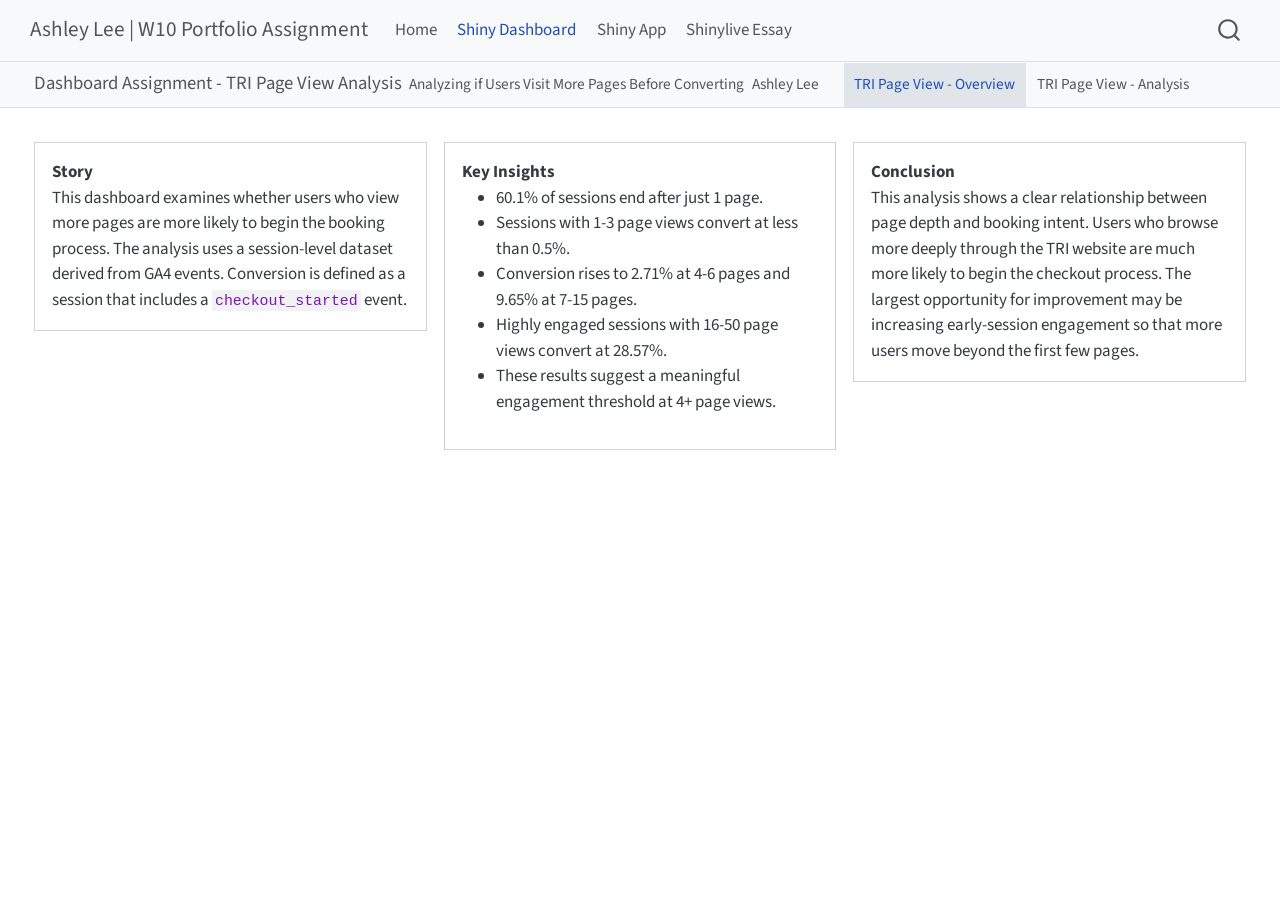
==== docs/quarto-dashboard.html @ d3f7eff3 "Final portfolio website" ====
<!DOCTYPE html>
<html xmlns="http://www.w3.org/1999/xhtml" lang="en" xml:lang="en"><head>

<meta charset="utf-8">
<meta name="generator" content="quarto-1.9.37">

<meta name="viewport" content="width=device-width, initial-scale=1.0, user-scalable=yes">

<meta name="author" content="Ashley Lee">
<meta name="dcterms.date" content="2026-04-19">

<title>Dashboard Assignment - TRI Page View Analysis – Ashley Lee | W10 Portfolio Assignment</title>
<style>
/* Default styles provided by pandoc.
** See https://pandoc.org/MANUAL.html#variables-for-html for config info.
*/
code{white-space: pre-wrap;}
span.smallcaps{font-variant: small-caps;}
div.columns{display: flex; gap: min(4vw, 1.5em);}
div.column{flex: auto; overflow-x: auto;}
div.hanging-indent{margin-left: 1.5em; text-indent: -1.5em;}
ul.task-list{list-style: none;}
ul.task-list li input[type="checkbox"] {
  width: 0.8em;
  margin: 0 0.8em 0.2em -1em; /* quarto-specific, see https://github.com/quarto-dev/quarto-cli/issues/4556 */ 
  vertical-align: middle;
}
</style>


<script src="site_libs/quarto-nav/quarto-nav.js"></script>
<script src="site_libs/quarto-nav/headroom.min.js"></script>
<script src="site_libs/clipboard/clipboard.min.js"></script>
<script src="site_libs/quarto-search/autocomplete.umd.js"></script>
<script src="site_libs/quarto-search/fuse.min.js"></script>
<script src="site_libs/quarto-search/quarto-search.js"></script>
<meta name="quarto:offset" content="./">
<script src="site_libs/quarto-html/quarto.js" type="module"></script>
<script src="site_libs/quarto-html/tabsets/tabsets.js" type="module"></script>
<script src="site_libs/quarto-html/popper.min.js"></script>
<script src="site_libs/quarto-html/tippy.umd.min.js"></script>
<script src="site_libs/quarto-html/anchor.min.js"></script>
<link href="site_libs/quarto-html/tippy.css" rel="stylesheet">
<link href="site_libs/quarto-html/quarto-syntax-highlighting-7f8f88aac4f3542376d5c11b86a4c14d.css" rel="stylesheet" class="quarto-color-scheme" id="quarto-text-highlighting-styles">
<link href="site_libs/quarto-html/quarto-syntax-highlighting-dark-d0ae9245876894da5ac7e18953ecc5cc.css" rel="stylesheet" class="quarto-color-scheme quarto-color-alternate" id="quarto-text-highlighting-styles">
<link href="site_libs/quarto-html/quarto-syntax-highlighting-7f8f88aac4f3542376d5c11b86a4c14d.css" rel="stylesheet" class="quarto-color-scheme-extra" id="quarto-text-highlighting-styles">
<script src="site_libs/bootstrap/bootstrap.min.js"></script>
<link href="site_libs/bootstrap/bootstrap-icons.css" rel="stylesheet">
<link href="site_libs/bootstrap/bootstrap-158031087360bce0ff56dc785ce39e06.min.css" rel="stylesheet" append-hash="true" class="quarto-color-scheme" id="quarto-bootstrap" data-mode="light">
<link href="site_libs/bootstrap/bootstrap-dark-158031087360bce0ff56dc785ce39e06.min.css" rel="stylesheet" append-hash="true" class="quarto-color-scheme quarto-color-alternate" id="quarto-bootstrap" data-mode="light">
<link href="site_libs/bootstrap/bootstrap-158031087360bce0ff56dc785ce39e06.min.css" rel="stylesheet" append-hash="true" class="quarto-color-scheme-extra" id="quarto-bootstrap" data-mode="light">
<script src="site_libs/quarto-dashboard/quarto-dashboard.js"></script>
<script src="site_libs/quarto-dashboard/stickythead.js"></script>



<script src="site_libs/quarto-dashboard/web-components.js" type="module"></script>
<script src="site_libs/quarto-dashboard/components.js"></script>

<script id="quarto-search-options" type="application/json">{
  "location": "navbar",
  "copy-button": false,
  "collapse-after": 3,
  "panel-placement": "end",
  "type": "overlay",
  "limit": 50,
  "keyboard-shortcut": [
    "f",
    "/",
    "s"
  ],
  "show-item-context": false,
  "language": {
    "search-no-results-text": "No results",
    "search-matching-documents-text": "matching documents",
    "search-copy-link-title": "Copy link to search",
    "search-hide-matches-text": "Hide additional matches",
    "search-more-match-text": "more match in this document",
    "search-more-matches-text": "more matches in this document",
    "search-clear-button-title": "Clear",
    "search-text-placeholder": "",
    "search-detached-cancel-button-title": "Cancel",
    "search-submit-button-title": "Submit",
    "search-label": "Search"
  }
}</script>
<link href="site_libs/htmltools-fill-0.5.8.1/fill.css" rel="stylesheet">
<script src="site_libs/htmlwidgets-1.6.4/htmlwidgets.js"></script>
<link href="site_libs/datatables-css-0.0.0/datatables-crosstalk.css" rel="stylesheet">
<script src="site_libs/datatables-binding-0.33/datatables.js"></script>
<script src="site_libs/jquery-3.6.0/jquery-3.6.0.min.js"></script>
<link href="site_libs/dt-core-1.13.6/css/jquery.dataTables.min.css" rel="stylesheet">
<link href="site_libs/dt-core-1.13.6/css/jquery.dataTables.extra.css" rel="stylesheet">
<script src="site_libs/dt-core-1.13.6/js/jquery.dataTables.min.js"></script>
<link href="site_libs/crosstalk-1.2.1/css/crosstalk.min.css" rel="stylesheet">
<script src="site_libs/crosstalk-1.2.1/js/crosstalk.min.js"></script>


</head>

<body class="quarto-dashboard nav-fixed fullcontent quarto-light">


<div id="quarto-search-results"></div>
  <header id="quarto-header" class="headroom fixed-top">
    <nav class="navbar navbar-expand-lg " data-bs-theme="dark">
      <div class="navbar-container container-fluid">
      <div class="navbar-brand-container mx-auto">
    <a class="navbar-brand" href="./index.html">
    <span class="navbar-title">Ashley Lee | W10 Portfolio Assignment</span>
    </a>
  </div>
            <div id="quarto-search" class="" title="Search"></div>
          <button class="navbar-toggler" type="button" data-bs-toggle="collapse" data-bs-target="#navbarCollapse" aria-controls="navbarCollapse" role="menu" aria-expanded="false" aria-label="Toggle navigation" onclick="if (window.quartoToggleHeadroom) { window.quartoToggleHeadroom(); }">
  <span class="navbar-toggler-icon"></span>
</button>
          <div class="collapse navbar-collapse" id="navbarCollapse">
            <ul class="navbar-nav navbar-nav-scroll me-auto">
  <li class="nav-item">
    <a class="nav-link" href="./HomePage.html"> 
<span class="menu-text">Home</span></a>
  </li>  
  <li class="nav-item">
    <a class="nav-link active" href="./quarto-dashboard.html" aria-current="page"> 
<span class="menu-text">Shiny Dashboard</span></a>
  </li>  
  <li class="nav-item">
    <a class="nav-link" href="./shiny-app/shiny_app.html"> 
<span class="menu-text">Shiny App</span></a>
  </li>  
  <li class="nav-item">
    <a class="nav-link" href="./shinylive_app.html"> 
<span class="menu-text">Shinylive Essay</span></a>
  </li>  
</ul>
          </div> <!-- /navcollapse -->
            <div class="quarto-navbar-tools">
</div>
      </div> <!-- /container-fluid -->
    </nav>
<header id="quarto-dashboard-header">
<nav class="navbar navbar-expand-md slim" data-bs-theme="dark">
  <div class="navbar-container container-fluid">
    <button class="navbar-toggler" type="button" data-bs-toggle="collapse" data-bs-target="#dashboard-collapse" aria-controls="dashboard-collapse" aria-expanded="false" aria-label="Toggle navigation">
      <span class="navbar-toggler-icon"></span>
    </button>    


    <div class="navbar-brand-container">


      <div class="navbar-title">
        <div class="navbar-title-text"><a href="#">Dashboard Assignment - TRI Page View Analysis</a></div>
        <div class="navbar-subtitle">Analyzing if Users Visit More Pages Before Converting</div>
        <div class="navbar-author">Ashley Lee</div>
      </div>
    </div>
<div id="dashboard-collapse" class="navbar-collapse collapse"><ul class="navbar-nav navbar-nav-scroll me-auto" role="tablist"><li class="nav-item" role="presentation"><a id="tab-tri-page-view---overview" class="nav-link active" data-bs-toggle="tab" role="tab" data-bs-target="#tri-page-view---overview" data-scrolling="true" href="#tri-page-view---overview" aria-controls="tri-page-view---overview" aria-selected="true"><span class="nav-link-text">TRI Page View - Overview</span></a></li><li class="nav-item" role="presentation"><a id="tab-tri-page-view---analysis" class="nav-link" data-bs-toggle="tab" role="tab" data-bs-target="#tri-page-view---analysis" data-scrolling="true" href="#tri-page-view---analysis" aria-controls="tri-page-view---analysis" aria-selected="false"><span class="nav-link-text">TRI Page View - Analysis</span></a></li></ul></div></div>
</nav>
</header></header>
<!-- content -->
<div id="quarto-content" class="quarto-container page-layout-custom page-navbar quarto-dashboard-content bslib-gap-spacing html-fill-container dashboard-scrolling quarto-dashboard-pages">
<!-- sidebar -->
<!-- margin-sidebar -->
<!-- main -->

<div class="bslib-grid-item html-fill-item tab-content bslib-grid" data-layout="flow" style="display: grid; grid-template-rows: minmax(3em, 1fr); grid-auto-columns: minmax(0, 1fr);">
<div id="tri-page-view---overview" class="dashboard-page tab-pane show active html-fill-item html-fill-container" data-orientation="rows" aria-labelledby="tab-tri-page-view---overview">
<div class="html-fill-item html-fill-container bslib-grid" style="display: grid; grid-template-rows: minmax(3em, 1fr); grid-auto-columns: minmax(0, 1fr);">
<div class="card-title html-fill-item html-fill-container bslib-grid" style="display: grid; grid-template-columns: minmax(3em, 1fr) minmax(3em, 1fr) minmax(3em, 1fr);
grid-auto-rows: minmax(0, 1fr);">
<div class="card-title html-fill-item html-fill-container bslib-grid" style="display: grid; grid-template-rows: minmax(3em, max-content); grid-auto-columns: minmax(0, 1fr);">
<div class="card html-fill-item html-fill-container bslib-card" data-fill="false" data-bslib-card-init="" data-require-bs-caller="card()" data-full-screen="false">
<div class="card-body html-fill-item html-fill-container">
<strong>Story</strong>
<p>This dashboard examines whether users who view more pages are more likely to begin the booking process. The analysis uses a session-level dataset derived from GA4 events. Conversion is defined as a session that includes a <code>checkout_started</code> event.</p>
</div>
<bslib-tooltip placement="auto" bsoptions="[]" data-require-bs-version="5" data-require-bs-caller="tooltip()">
    <template>Expand</template>
    <span class="bslib-full-screen-enter badge rounded-pill">
        <svg xmlns="http://www.w3.org/2000/svg" viewbox="0 0 24 24" style="height:1em;width:1em;" aria-hidden="true" role="img"><path d="M20 5C20 4.4 19.6 4 19 4H13C12.4 4 12 3.6 12 3C12 2.4 12.4 2 13 2H21C21.6 2 22 2.4 22 3V11C22 11.6 21.6 12 21 12C20.4 12 20 11.6 20 11V5ZM4 19C4 19.6 4.4 20 5 20H11C11.6 20 12 20.4 12 21C12 21.6 11.6 22 11 22H3C2.4 22 2 21.6 2 21V13C2 12.4 2.4 12 3 12C3.6 12 4 12.4 4 13V19Z"></path></svg>
    </span>
</bslib-tooltip><script data-bslib-card-init="">bslib.Card.initializeAllCards();</script></div>
</div><div class="html-fill-item html-fill-container bslib-grid" style="display: grid; grid-template-rows: minmax(3em, max-content); grid-auto-columns: minmax(0, 1fr);">
<div class="card html-fill-item html-fill-container bslib-card" data-fill="false" data-bslib-card-init="" data-require-bs-caller="card()" data-full-screen="false">
<div class="card-body html-fill-item html-fill-container">
<strong>Key Insights</strong>
<ul>
<li><p>60.1% of sessions end after just 1 page.</p></li>
<li><p>Sessions with 1-3 page views convert at less than 0.5%.</p></li>
<li><p>Conversion rises to 2.71% at 4-6 pages and 9.65% at 7-15 pages.</p></li>
<li><p>Highly engaged sessions with 16-50 page views convert at 28.57%.</p></li>
<li><p>These results suggest a meaningful engagement threshold at 4+ page views.</p></li>
</ul>
</div>
<bslib-tooltip placement="auto" bsoptions="[]" data-require-bs-version="5" data-require-bs-caller="tooltip()">
    <template>Expand</template>
    <span class="bslib-full-screen-enter badge rounded-pill">
        <svg xmlns="http://www.w3.org/2000/svg" viewbox="0 0 24 24" style="height:1em;width:1em;" aria-hidden="true" role="img"><path d="M20 5C20 4.4 19.6 4 19 4H13C12.4 4 12 3.6 12 3C12 2.4 12.4 2 13 2H21C21.6 2 22 2.4 22 3V11C22 11.6 21.6 12 21 12C20.4 12 20 11.6 20 11V5ZM4 19C4 19.6 4.4 20 5 20H11C11.6 20 12 20.4 12 21C12 21.6 11.6 22 11 22H3C2.4 22 2 21.6 2 21V13C2 12.4 2.4 12 3 12C3.6 12 4 12.4 4 13V19Z"></path></svg>
    </span>
</bslib-tooltip><script data-bslib-card-init="">bslib.Card.initializeAllCards();</script></div>
</div><div class="html-fill-item html-fill-container bslib-grid" style="display: grid; grid-template-rows: minmax(3em, max-content); grid-auto-columns: minmax(0, 1fr);">
<div class="card html-fill-item html-fill-container bslib-card" data-fill="false" data-bslib-card-init="" data-require-bs-caller="card()" data-full-screen="false">
<div class="card-body html-fill-item html-fill-container">
<strong>Conclusion</strong>
<p>This analysis shows a clear relationship between page depth and booking intent. Users who browse more deeply through the TRI website are much more likely to begin the checkout process. The largest opportunity for improvement may be increasing early-session engagement so that more users move beyond the first few pages.</p>
</div>
<bslib-tooltip placement="auto" bsoptions="[]" data-require-bs-version="5" data-require-bs-caller="tooltip()">
    <template>Expand</template>
    <span class="bslib-full-screen-enter badge rounded-pill">
        <svg xmlns="http://www.w3.org/2000/svg" viewbox="0 0 24 24" style="height:1em;width:1em;" aria-hidden="true" role="img"><path d="M20 5C20 4.4 19.6 4 19 4H13C12.4 4 12 3.6 12 3C12 2.4 12.4 2 13 2H21C21.6 2 22 2.4 22 3V11C22 11.6 21.6 12 21 12C20.4 12 20 11.6 20 11V5ZM4 19C4 19.6 4.4 20 5 20H11C11.6 20 12 20.4 12 21C12 21.6 11.6 22 11 22H3C2.4 22 2 21.6 2 21V13C2 12.4 2.4 12 3 12C3.6 12 4 12.4 4 13V19Z"></path></svg>
    </span>
</bslib-tooltip><script data-bslib-card-init="">bslib.Card.initializeAllCards();</script></div>
</div>
</div>
</div>
</div>
<div id="tri-page-view---analysis" class="dashboard-page tab-pane grid-skip html-fill-item html-fill-container" data-orientation="rows" aria-labelledby="tab-tri-page-view---analysis">
<div class="html-fill-item html-fill-container bslib-grid" style="display: grid; grid-template-rows: minmax(3em, max-content) minmax(3em, 1fr) minmax(3em, max-content) minmax(3em, 1fr) minmax(3em, max-content) minmax(3em, 1fr) minmax(3em, max-content) minmax(3em, 1fr); grid-auto-columns: minmax(0, 1fr);">
<div class="card html-fill-item html-fill-container bslib-card" data-fill="false" data-bslib-card-init="" data-require-bs-caller="card()" data-full-screen="false">
<div class="card-body html-fill-item html-fill-container">
<strong>Analysis #1: Overview of Key Metrics</strong>
</div>
<bslib-tooltip placement="auto" bsoptions="[]" data-require-bs-version="5" data-require-bs-caller="tooltip()">
    <template>Expand</template>
    <span class="bslib-full-screen-enter badge rounded-pill">
        <svg xmlns="http://www.w3.org/2000/svg" viewbox="0 0 24 24" style="height:1em;width:1em;" aria-hidden="true" role="img"><path d="M20 5C20 4.4 19.6 4 19 4H13C12.4 4 12 3.6 12 3C12 2.4 12.4 2 13 2H21C21.6 2 22 2.4 22 3V11C22 11.6 21.6 12 21 12C20.4 12 20 11.6 20 11V5ZM4 19C4 19.6 4.4 20 5 20H11C11.6 20 12 20.4 12 21C12 21.6 11.6 22 11 22H3C2.4 22 2 21.6 2 21V13C2 12.4 2.4 12 3 12C3.6 12 4 12.4 4 13V19Z"></path></svg>
    </span>
</bslib-tooltip><script data-bslib-card-init="">bslib.Card.initializeAllCards();</script></div>
<div class="card cell html-fill-item html-fill-container bslib-card" data-bslib-card-init="" data-require-bs-caller="card()" data-full-screen="false">
<div class="card-body html-fill-item html-fill-container">
<div class="cell-output-display html-fill-item html-fill-container">
<div class="datatables html-widget html-fill-item html-fill-container" id="htmlwidget-73a09218fa3726c320f5" style="width:100%;height:auto;"></div>
<script type="application/json" data-for="htmlwidget-73a09218fa3726c320f5">{"x":{"filter":"none","vertical":false,"data":[["Sessions analyzed","Booking conversions","Baseline conversion rate","Average page views per session","Median page views per session"],["3,745","73","1.95%","2.85","1"]],"container":"<table class=\"display\">\n  <thead>\n    <tr>\n      <th>Metric<\/th>\n      <th>Value<\/th>\n    <\/tr>\n  <\/thead>\n<\/table>","options":{"bPaginate":false,"dom":"t","language":{"info":"Showing _TOTAL_ entries"},"paging":false,"columnDefs":[{"name":"Metric","targets":0},{"name":"Value","targets":1}],"order":[],"autoWidth":false,"orderClasses":false}},"evals":[],"jsHooks":[]}</script>
</div>
</div>
<bslib-tooltip placement="auto" bsoptions="[]" data-require-bs-version="5" data-require-bs-caller="tooltip()">
    <template>Expand</template>
    <span class="bslib-full-screen-enter badge rounded-pill">
        <svg xmlns="http://www.w3.org/2000/svg" viewbox="0 0 24 24" style="height:1em;width:1em;" aria-hidden="true" role="img"><path d="M20 5C20 4.4 19.6 4 19 4H13C12.4 4 12 3.6 12 3C12 2.4 12.4 2 13 2H21C21.6 2 22 2.4 22 3V11C22 11.6 21.6 12 21 12C20.4 12 20 11.6 20 11V5ZM4 19C4 19.6 4.4 20 5 20H11C11.6 20 12 20.4 12 21C12 21.6 11.6 22 11 22H3C2.4 22 2 21.6 2 21V13C2 12.4 2.4 12 3 12C3.6 12 4 12.4 4 13V19Z"></path></svg>
    </span>
</bslib-tooltip><script data-bslib-card-init="">bslib.Card.initializeAllCards();</script></div>
<div class="card html-fill-item html-fill-container bslib-card" data-fill="false" data-bslib-card-init="" data-require-bs-caller="card()" data-full-screen="false">
<div class="card-body html-fill-item html-fill-container">
<strong>Analysis #2: Does Conversion Increase if Users Visit More pages?</strong>
</div>
<bslib-tooltip placement="auto" bsoptions="[]" data-require-bs-version="5" data-require-bs-caller="tooltip()">
    <template>Expand</template>
    <span class="bslib-full-screen-enter badge rounded-pill">
        <svg xmlns="http://www.w3.org/2000/svg" viewbox="0 0 24 24" style="height:1em;width:1em;" aria-hidden="true" role="img"><path d="M20 5C20 4.4 19.6 4 19 4H13C12.4 4 12 3.6 12 3C12 2.4 12.4 2 13 2H21C21.6 2 22 2.4 22 3V11C22 11.6 21.6 12 21 12C20.4 12 20 11.6 20 11V5ZM4 19C4 19.6 4.4 20 5 20H11C11.6 20 12 20.4 12 21C12 21.6 11.6 22 11 22H3C2.4 22 2 21.6 2 21V13C2 12.4 2.4 12 3 12C3.6 12 4 12.4 4 13V19Z"></path></svg>
    </span>
</bslib-tooltip><script data-bslib-card-init="">bslib.Card.initializeAllCards();</script></div>
<div class="card cell html-fill-item html-fill-container bslib-card" data-bslib-card-init="" data-require-bs-caller="card()" data-full-screen="false">
<div class="card-body html-fill-item html-fill-container">
<div class="cell-output-display html-fill-item html-fill-container">
<img src="quarto-dashboard_files/figure-html/unnamed-chunk-6-1.png" class="img-fluid quarto-dashboard-img-contain">
</div>
</div>
<bslib-tooltip placement="auto" bsoptions="[]" data-require-bs-version="5" data-require-bs-caller="tooltip()">
    <template>Expand</template>
    <span class="bslib-full-screen-enter badge rounded-pill">
        <svg xmlns="http://www.w3.org/2000/svg" viewbox="0 0 24 24" style="height:1em;width:1em;" aria-hidden="true" role="img"><path d="M20 5C20 4.4 19.6 4 19 4H13C12.4 4 12 3.6 12 3C12 2.4 12.4 2 13 2H21C21.6 2 22 2.4 22 3V11C22 11.6 21.6 12 21 12C20.4 12 20 11.6 20 11V5ZM4 19C4 19.6 4.4 20 5 20H11C11.6 20 12 20.4 12 21C12 21.6 11.6 22 11 22H3C2.4 22 2 21.6 2 21V13C2 12.4 2.4 12 3 12C3.6 12 4 12.4 4 13V19Z"></path></svg>
    </span>
</bslib-tooltip><script data-bslib-card-init="">bslib.Card.initializeAllCards();</script></div>
<div class="card html-fill-item html-fill-container bslib-card" data-fill="false" data-bslib-card-init="" data-require-bs-caller="card()" data-full-screen="false">
<div class="card-body html-fill-item html-fill-container">
<strong>Analysis #2.5: Conversion Rate Per View Bucket</strong>
</div>
<bslib-tooltip placement="auto" bsoptions="[]" data-require-bs-version="5" data-require-bs-caller="tooltip()">
    <template>Expand</template>
    <span class="bslib-full-screen-enter badge rounded-pill">
        <svg xmlns="http://www.w3.org/2000/svg" viewbox="0 0 24 24" style="height:1em;width:1em;" aria-hidden="true" role="img"><path d="M20 5C20 4.4 19.6 4 19 4H13C12.4 4 12 3.6 12 3C12 2.4 12.4 2 13 2H21C21.6 2 22 2.4 22 3V11C22 11.6 21.6 12 21 12C20.4 12 20 11.6 20 11V5ZM4 19C4 19.6 4.4 20 5 20H11C11.6 20 12 20.4 12 21C12 21.6 11.6 22 11 22H3C2.4 22 2 21.6 2 21V13C2 12.4 2.4 12 3 12C3.6 12 4 12.4 4 13V19Z"></path></svg>
    </span>
</bslib-tooltip><script data-bslib-card-init="">bslib.Card.initializeAllCards();</script></div>
<div class="card cell html-fill-item html-fill-container bslib-card" data-bslib-card-init="" data-require-bs-caller="card()" data-full-screen="false">
<div class="card-body html-fill-item html-fill-container">
<div class="cell-output-display html-fill-item html-fill-container">
<div class="datatables html-widget html-fill-item html-fill-container" id="htmlwidget-553e3ccd3c8c7dcb77f8" style="width:100%;height:auto;"></div>
<script type="application/json" data-for="htmlwidget-553e3ccd3c8c7dcb77f8">{"x":{"filter":"none","vertical":false,"data":[["1 page","2-3 pages","4-6 pages","7-15 pages","16-50 pages"],[2249,733,406,259,98],[60.1,19.6,10.8,6.9,2.6],[7,2,11,25,28],[0.31,0.27,2.71,9.65,28.57]],"container":"<table class=\"display\">\n  <thead>\n    <tr>\n      <th>Page View Bucket<\/th>\n      <th>Sessions<\/th>\n      <th>% of Total Sessions<\/th>\n      <th>Conversions<\/th>\n      <th>Conversion Rate<\/th>\n    <\/tr>\n  <\/thead>\n<\/table>","options":{"bPaginate":false,"dom":"t","language":{"info":"Showing _TOTAL_ entries"},"paging":false,"columnDefs":[{"className":"dt-right","targets":[1,2,3,4]},{"name":"Page View Bucket","targets":0},{"name":"Sessions","targets":1},{"name":"% of Total Sessions","targets":2},{"name":"Conversions","targets":3},{"name":"Conversion Rate","targets":4}],"order":[],"autoWidth":false,"orderClasses":false}},"evals":[],"jsHooks":[]}</script>
</div>
</div>
<bslib-tooltip placement="auto" bsoptions="[]" data-require-bs-version="5" data-require-bs-caller="tooltip()">
    <template>Expand</template>
    <span class="bslib-full-screen-enter badge rounded-pill">
        <svg xmlns="http://www.w3.org/2000/svg" viewbox="0 0 24 24" style="height:1em;width:1em;" aria-hidden="true" role="img"><path d="M20 5C20 4.4 19.6 4 19 4H13C12.4 4 12 3.6 12 3C12 2.4 12.4 2 13 2H21C21.6 2 22 2.4 22 3V11C22 11.6 21.6 12 21 12C20.4 12 20 11.6 20 11V5ZM4 19C4 19.6 4.4 20 5 20H11C11.6 20 12 20.4 12 21C12 21.6 11.6 22 11 22H3C2.4 22 2 21.6 2 21V13C2 12.4 2.4 12 3 12C3.6 12 4 12.4 4 13V19Z"></path></svg>
    </span>
</bslib-tooltip><script data-bslib-card-init="">bslib.Card.initializeAllCards();</script></div>
<div class="card html-fill-item html-fill-container bslib-card" data-fill="false" data-bslib-card-init="" data-require-bs-caller="card()" data-full-screen="false">
<div class="card-body html-fill-item html-fill-container">
<strong>Analysis #3: How Many Pages Are Viewers Going Through?</strong>
</div>
<bslib-tooltip placement="auto" bsoptions="[]" data-require-bs-version="5" data-require-bs-caller="tooltip()">
    <template>Expand</template>
    <span class="bslib-full-screen-enter badge rounded-pill">
        <svg xmlns="http://www.w3.org/2000/svg" viewbox="0 0 24 24" style="height:1em;width:1em;" aria-hidden="true" role="img"><path d="M20 5C20 4.4 19.6 4 19 4H13C12.4 4 12 3.6 12 3C12 2.4 12.4 2 13 2H21C21.6 2 22 2.4 22 3V11C22 11.6 21.6 12 21 12C20.4 12 20 11.6 20 11V5ZM4 19C4 19.6 4.4 20 5 20H11C11.6 20 12 20.4 12 21C12 21.6 11.6 22 11 22H3C2.4 22 2 21.6 2 21V13C2 12.4 2.4 12 3 12C3.6 12 4 12.4 4 13V19Z"></path></svg>
    </span>
</bslib-tooltip><script data-bslib-card-init="">bslib.Card.initializeAllCards();</script></div>
<div class="card cell html-fill-item html-fill-container bslib-card" data-bslib-card-init="" data-require-bs-caller="card()" data-full-screen="false">
<div class="card-body html-fill-item html-fill-container">
<div class="cell-output-display html-fill-item html-fill-container">
<img src="quarto-dashboard_files/figure-html/unnamed-chunk-8-1.png" class="img-fluid quarto-dashboard-img-contain">
</div>
</div>
<bslib-tooltip placement="auto" bsoptions="[]" data-require-bs-version="5" data-require-bs-caller="tooltip()">
    <template>Expand</template>
    <span class="bslib-full-screen-enter badge rounded-pill">
        <svg xmlns="http://www.w3.org/2000/svg" viewbox="0 0 24 24" style="height:1em;width:1em;" aria-hidden="true" role="img"><path d="M20 5C20 4.4 19.6 4 19 4H13C12.4 4 12 3.6 12 3C12 2.4 12.4 2 13 2H21C21.6 2 22 2.4 22 3V11C22 11.6 21.6 12 21 12C20.4 12 20 11.6 20 11V5ZM4 19C4 19.6 4.4 20 5 20H11C11.6 20 12 20.4 12 21C12 21.6 11.6 22 11 22H3C2.4 22 2 21.6 2 21V13C2 12.4 2.4 12 3 12C3.6 12 4 12.4 4 13V19Z"></path></svg>
    </span>
</bslib-tooltip><script data-bslib-card-init="">bslib.Card.initializeAllCards();</script></div>


<div id="3ade8a4a-fb1d-4a6c-8409-ac45482d5fc9" class="hidden html-fill-item html-fill-container">

</div>
</div>
</div>
</div>


<script id="quarto-html-after-body" type="application/javascript">
  window.document.addEventListener("DOMContentLoaded", function (event) {
    const icon = "";
    const anchorJS = new window.AnchorJS();
    anchorJS.options = {
      placement: 'right',
      icon: icon
    };
    anchorJS.add('.anchored');
    const isCodeAnnotation = (el) => {
      for (const clz of el.classList) {
        if (clz.startsWith('code-annotation-')) {                     
          return true;
        }
      }
      return false;
    }
    const onCopySuccess = function(e) {
      // button target
      const button = e.trigger;
      // don't keep focus
      button.blur();
      // flash "checked"
      button.classList.add('code-copy-button-checked');
      var currentTitle = button.getAttribute("title");
      button.setAttribute("title", "Copied!");
      let tooltip;
      if (window.bootstrap) {
        button.setAttribute("data-bs-toggle", "tooltip");
        button.setAttribute("data-bs-placement", "left");
        button.setAttribute("data-bs-title", "Copied!");
        tooltip = new bootstrap.Tooltip(button, 
          { trigger: "manual", 
            customClass: "code-copy-button-tooltip",
            offset: [0, -8]});
        tooltip.show();    
      }
      setTimeout(function() {
        if (tooltip) {
          tooltip.hide();
          button.removeAttribute("data-bs-title");
          button.removeAttribute("data-bs-toggle");
          button.removeAttribute("data-bs-placement");
        }
        button.setAttribute("title", currentTitle);
        button.classList.remove('code-copy-button-checked');
      }, 1000);
      // clear code selection
      e.clearSelection();
    }
    const getTextToCopy = function(trigger) {
      const outerScaffold = trigger.parentElement.cloneNode(true);
      const codeEl = outerScaffold.querySelector('code');
      for (const childEl of codeEl.children) {
        if (isCodeAnnotation(childEl)) {
          childEl.remove();
        }
      }
      return codeEl.innerText;
    }
    const clipboard = new window.ClipboardJS('.code-copy-button:not([data-in-quarto-modal])', {
      text: getTextToCopy
    });
    clipboard.on('success', onCopySuccess);
    if (window.document.getElementById('quarto-embedded-source-code-modal')) {
      const clipboardModal = new window.ClipboardJS('.code-copy-button[data-in-quarto-modal]', {
        text: getTextToCopy,
        container: window.document.getElementById('quarto-embedded-source-code-modal')
      });
      clipboardModal.on('success', onCopySuccess);
    }
      var localhostRegex = new RegExp(/^(?:http|https):\/\/localhost\:?[0-9]*\//);
      var mailtoRegex = new RegExp(/^mailto:/);
        var filterRegex = new RegExp('/' + window.location.host + '/');
      var isInternal = (href) => {
          return filterRegex.test(href) || localhostRegex.test(href) || mailtoRegex.test(href);
      }
      // Inspect non-navigation links and adorn them if external
     var links = window.document.querySelectorAll('a[href]:not(.nav-link):not(.navbar-brand):not(.toc-action):not(.sidebar-link):not(.sidebar-item-toggle):not(.pagination-link):not(.no-external):not([aria-hidden]):not(.dropdown-item):not(.quarto-navigation-tool):not(.about-link)');
      for (var i=0; i<links.length; i++) {
        const link = links[i];
        if (!isInternal(link.href)) {
          // undo the damage that might have been done by quarto-nav.js in the case of
          // links that we want to consider external
          if (link.dataset.originalHref !== undefined) {
            link.href = link.dataset.originalHref;
          }
        }
      }
    function tippyHover(el, contentFn, onTriggerFn, onUntriggerFn) {
      const config = {
        allowHTML: true,
        maxWidth: 500,
        delay: 100,
        arrow: false,
        appendTo: function(el) {
            return el.parentElement;
        },
        interactive: true,
        interactiveBorder: 10,
        theme: 'quarto',
        placement: 'bottom-start',
      };
      if (contentFn) {
        config.content = contentFn;
      }
      if (onTriggerFn) {
        config.onTrigger = onTriggerFn;
      }
      if (onUntriggerFn) {
        config.onUntrigger = onUntriggerFn;
      }
      window.tippy(el, config); 
    }
    const noterefs = window.document.querySelectorAll('a[role="doc-noteref"]');
    for (var i=0; i<noterefs.length; i++) {
      const ref = noterefs[i];
      tippyHover(ref, function() {
        // use id or data attribute instead here
        let href = ref.getAttribute('data-footnote-href') || ref.getAttribute('href');
        try { href = new URL(href).hash; } catch {}
        const id = href.replace(/^#\/?/, "");
        const note = window.document.getElementById(id);
        if (note) {
          return note.innerHTML;
        } else {
          return "";
        }
      });
    }
    const xrefs = window.document.querySelectorAll('a.quarto-xref');
    const processXRef = (id, note) => {
      // Strip column container classes
      const stripColumnClz = (el) => {
        el.classList.remove("page-full", "page-columns");
        if (el.children) {
          for (const child of el.children) {
            stripColumnClz(child);
          }
        }
      }
      stripColumnClz(note)
      if (id === null || id.startsWith('sec-')) {
        // Special case sections, only their first couple elements
        const container = document.createElement("div");
        if (note.children && note.children.length > 2) {
          container.appendChild(note.children[0].cloneNode(true));
          for (let i = 1; i < note.children.length; i++) {
            const child = note.children[i];
            if (child.tagName === "P" && child.innerText === "") {
              continue;
            } else {
              container.appendChild(child.cloneNode(true));
              break;
            }
          }
          if (window.Quarto?.typesetMath) {
            window.Quarto.typesetMath(container);
          }
          return container.innerHTML
        } else {
          if (window.Quarto?.typesetMath) {
            window.Quarto.typesetMath(note);
          }
          return note.innerHTML;
        }
      } else {
        // Remove any anchor links if they are present
        const anchorLink = note.querySelector('a.anchorjs-link');
        if (anchorLink) {
          anchorLink.remove();
        }
        if (window.Quarto?.typesetMath) {
          window.Quarto.typesetMath(note);
        }
        if (note.classList.contains("callout")) {
          return note.outerHTML;
        } else {
          return note.innerHTML;
        }
      }
    }
    for (var i=0; i<xrefs.length; i++) {
      const xref = xrefs[i];
      tippyHover(xref, undefined, function(instance) {
        instance.disable();
        let url = xref.getAttribute('href');
        let hash = undefined; 
        if (url.startsWith('#')) {
          hash = url;
        } else {
          try { hash = new URL(url).hash; } catch {}
        }
        if (hash) {
          const id = hash.replace(/^#\/?/, "");
          const note = window.document.getElementById(id);
          if (note !== null) {
            try {
              const html = processXRef(id, note.cloneNode(true));
              instance.setContent(html);
            } finally {
              instance.enable();
              instance.show();
            }
          } else {
            // See if we can fetch this
            fetch(url.split('#')[0])
            .then(res => res.text())
            .then(html => {
              const parser = new DOMParser();
              const htmlDoc = parser.parseFromString(html, "text/html");
              const note = htmlDoc.getElementById(id);
              if (note !== null) {
                const html = processXRef(id, note);
                instance.setContent(html);
              } 
            }).finally(() => {
              instance.enable();
              instance.show();
            });
          }
        } else {
          // See if we can fetch a full url (with no hash to target)
          // This is a special case and we should probably do some content thinning / targeting
          fetch(url)
          .then(res => res.text())
          .then(html => {
            const parser = new DOMParser();
            const htmlDoc = parser.parseFromString(html, "text/html");
            const note = htmlDoc.querySelector('main.content');
            if (note !== null) {
              // This should only happen for chapter cross references
              // (since there is no id in the URL)
              // remove the first header
              if (note.children.length > 0 && note.children[0].tagName === "HEADER") {
                note.children[0].remove();
              }
              const html = processXRef(null, note);
              instance.setContent(html);
            } 
          }).finally(() => {
            instance.enable();
            instance.show();
          });
        }
      }, function(instance) {
      });
    }
        let selectedAnnoteEl;
        const selectorForAnnotation = ( cell, annotation) => {
          let cellAttr = 'data-code-cell="' + cell + '"';
          let lineAttr = 'data-code-annotation="' +  annotation + '"';
          const selector = 'span[' + cellAttr + '][' + lineAttr + ']';
          return selector;
        }
        const selectCodeLines = (annoteEl) => {
          const doc = window.document;
          const targetCell = annoteEl.getAttribute("data-target-cell");
          const targetAnnotation = annoteEl.getAttribute("data-target-annotation");
          const annoteSpan = window.document.querySelector(selectorForAnnotation(targetCell, targetAnnotation));
          const lines = annoteSpan.getAttribute("data-code-lines").split(",");
          const lineIds = lines.map((line) => {
            return targetCell + "-" + line;
          })
          let top = null;
          let height = null;
          let parent = null;
          if (lineIds.length > 0) {
              //compute the position of the single el (top and bottom and make a div)
              const el = window.document.getElementById(lineIds[0]);
              top = el.offsetTop;
              height = el.offsetHeight;
              parent = el.parentElement.parentElement;
            if (lineIds.length > 1) {
              const lastEl = window.document.getElementById(lineIds[lineIds.length - 1]);
              const bottom = lastEl.offsetTop + lastEl.offsetHeight;
              height = bottom - top;
            }
            if (top !== null && height !== null && parent !== null) {
              // cook up a div (if necessary) and position it 
              let div = window.document.getElementById("code-annotation-line-highlight");
              if (div === null) {
                div = window.document.createElement("div");
                div.setAttribute("id", "code-annotation-line-highlight");
                div.style.position = 'absolute';
                parent.appendChild(div);
              }
              div.style.top = top - 2 + "px";
              div.style.height = height + 4 + "px";
              div.style.left = 0;
              let gutterDiv = window.document.getElementById("code-annotation-line-highlight-gutter");
              if (gutterDiv === null) {
                gutterDiv = window.document.createElement("div");
                gutterDiv.setAttribute("id", "code-annotation-line-highlight-gutter");
                gutterDiv.style.position = 'absolute';
                const codeCell = window.document.getElementById(targetCell);
                const gutter = codeCell.querySelector('.code-annotation-gutter');
                gutter.appendChild(gutterDiv);
              }
              gutterDiv.style.top = top - 2 + "px";
              gutterDiv.style.height = height + 4 + "px";
            }
            selectedAnnoteEl = annoteEl;
          }
        };
        const unselectCodeLines = () => {
          const elementsIds = ["code-annotation-line-highlight", "code-annotation-line-highlight-gutter"];
          elementsIds.forEach((elId) => {
            const div = window.document.getElementById(elId);
            if (div) {
              div.remove();
            }
          });
          selectedAnnoteEl = undefined;
        };
          // Handle positioning of the toggle
      window.addEventListener(
        "resize",
        throttle(() => {
          elRect = undefined;
          if (selectedAnnoteEl) {
            selectCodeLines(selectedAnnoteEl);
          }
        }, 10)
      );
      function throttle(fn, ms) {
      let throttle = false;
      let timer;
        return (...args) => {
          if(!throttle) { // first call gets through
              fn.apply(this, args);
              throttle = true;
          } else { // all the others get throttled
              if(timer) clearTimeout(timer); // cancel #2
              timer = setTimeout(() => {
                fn.apply(this, args);
                timer = throttle = false;
              }, ms);
          }
        };
      }
        // Attach click handler to the DT
        const annoteDls = window.document.querySelectorAll('dt[data-target-cell]');
        for (const annoteDlNode of annoteDls) {
          annoteDlNode.addEventListener('click', (event) => {
            const clickedEl = event.target;
            if (clickedEl !== selectedAnnoteEl) {
              unselectCodeLines();
              const activeEl = window.document.querySelector('dt[data-target-cell].code-annotation-active');
              if (activeEl) {
                activeEl.classList.remove('code-annotation-active');
              }
              selectCodeLines(clickedEl);
              clickedEl.classList.add('code-annotation-active');
            } else {
              // Unselect the line
              unselectCodeLines();
              clickedEl.classList.remove('code-annotation-active');
            }
          });
        }
    const findCites = (el) => {
      const parentEl = el.parentElement;
      if (parentEl) {
        const cites = parentEl.dataset.cites;
        if (cites) {
          return {
            el,
            cites: cites.split(' ')
          };
        } else {
          return findCites(el.parentElement)
        }
      } else {
        return undefined;
      }
    };
    var bibliorefs = window.document.querySelectorAll('a[role="doc-biblioref"]');
    for (var i=0; i<bibliorefs.length; i++) {
      const ref = bibliorefs[i];
      const citeInfo = findCites(ref);
      if (citeInfo) {
        tippyHover(citeInfo.el, function() {
          var popup = window.document.createElement('div');
          citeInfo.cites.forEach(function(cite) {
            var citeDiv = window.document.createElement('div');
            citeDiv.classList.add('hanging-indent');
            citeDiv.classList.add('csl-entry');
            var biblioDiv = window.document.getElementById('ref-' + cite);
            if (biblioDiv) {
              citeDiv.innerHTML = biblioDiv.innerHTML;
            }
            popup.appendChild(citeDiv);
          });
          return popup.innerHTML;
        });
      }
    }
  });
  </script>
</div> <!-- /content -->

<script type="application/javascript">
window.document.addEventListener("DOMContentLoaded", function (_event) {
  if (window.bslib.Card) {
    window.bslib.Card.initializeAllCards();
  }
}); 
</script>
  



</body></html>
---- docs/site_libs/quarto-html/tippy.css ----
.tippy-box[data-animation=fade][data-state=hidden]{opacity:0}[data-tippy-root]{max-width:calc(100vw - 10px)}.tippy-box{position:relative;background-color:#333;color:#fff;border-radius:4px;font-size:14px;line-height:1.4;white-space:normal;outline:0;transition-property:transform,visibility,opacity}.tippy-box[data-placement^=top]>.tippy-arrow{bottom:0}.tippy-box[data-placement^=top]>.tippy-arrow:before{bottom:-7px;left:0;border-width:8px 8px 0;border-top-color:initial;transform-origin:center top}.tippy-box[data-placement^=bottom]>.tippy-arrow{top:0}.tippy-box[data-placement^=bottom]>.tippy-arrow:before{top:-7px;left:0;border-width:0 8px 8px;border-bottom-color:initial;transform-origin:center bottom}.tippy-box[data-placement^=left]>.tippy-arrow{right:0}.tippy-box[data-placement^=left]>.tippy-arrow:before{border-width:8px 0 8px 8px;border-left-color:initial;right:-7px;transform-origin:center left}.tippy-box[data-placement^=right]>.tippy-arrow{left:0}.tippy-box[data-placement^=right]>.tippy-arrow:before{left:-7px;border-width:8px 8px 8px 0;border-right-color:initial;transform-origin:center right}.tippy-box[data-inertia][data-state=visible]{transition-timing-function:cubic-bezier(.54,1.5,.38,1.11)}.tippy-arrow{width:16px;height:16px;color:#333}.tippy-arrow:before{content:"";position:absolute;border-color:transparent;border-style:solid}.tippy-content{position:relative;padding:5px 9px;z-index:1}
---- docs/site_libs/quarto-html/quarto-syntax-highlighting-7f8f88aac4f3542376d5c11b86a4c14d.css ----
/* quarto syntax highlight colors */
:root {
  --quarto-hl-ot-color: #003B4F;
  --quarto-hl-at-color: #657422;
  --quarto-hl-ss-color: #20794D;
  --quarto-hl-an-color: #5E5E5E;
  --quarto-hl-fu-color: #4758AB;
  --quarto-hl-st-color: #20794D;
  --quarto-hl-cf-color: #003B4F;
  --quarto-hl-op-color: #5E5E5E;
  --quarto-hl-er-color: #AD0000;
  --quarto-hl-bn-color: #AD0000;
  --quarto-hl-al-color: #AD0000;
  --quarto-hl-va-color: #111111;
  --quarto-hl-bu-color: inherit;
  --quarto-hl-ex-color: inherit;
  --quarto-hl-pp-color: #AD0000;
  --quarto-hl-in-color: #5E5E5E;
  --quarto-hl-vs-color: #20794D;
  --quarto-hl-wa-color: #5E5E5E;
  --quarto-hl-do-color: #5E5E5E;
  --quarto-hl-im-color: #00769E;
  --quarto-hl-ch-color: #20794D;
  --quarto-hl-dt-color: #AD0000;
  --quarto-hl-fl-color: #AD0000;
  --quarto-hl-co-color: #5E5E5E;
  --quarto-hl-cv-color: #5E5E5E;
  --quarto-hl-cn-color: #8f5902;
  --quarto-hl-sc-color: #5E5E5E;
  --quarto-hl-dv-color: #AD0000;
  --quarto-hl-kw-color: #003B4F;
}

/* other quarto variables */
:root {
  --quarto-font-monospace: SFMono-Regular, Menlo, Monaco, Consolas, "Liberation Mono", "Courier New", monospace;
}

/* syntax highlight based on Pandoc's rules */
pre > code.sourceCode > span {
  color: #003B4F;
}

code.sourceCode > span {
  color: #003B4F;
}

div.sourceCode,
div.sourceCode pre.sourceCode {
  color: #003B4F;
}

/* Normal */
code span {
  color: #003B4F;
}

/* Alert */
code span.al {
  color: #AD0000;
  font-style: inherit;
}

/* Annotation */
code span.an {
  color: #5E5E5E;
  font-style: inherit;
}

/* Attribute */
code span.at {
  color: #657422;
  font-style: inherit;
}

/* BaseN */
code span.bn {
  color: #AD0000;
  font-style: inherit;
}

/* BuiltIn */
code span.bu {
  font-style: inherit;
}

/* ControlFlow */
code span.cf {
  color: #003B4F;
  font-weight: bold;
  font-style: inherit;
}

/* Char */
code span.ch {
  color: #20794D;
  font-style: inherit;
}

/* Constant */
code span.cn {
  color: #8f5902;
  font-style: inherit;
}

/* Comment */
code span.co {
  color: #5E5E5E;
  font-style: inherit;
}

/* CommentVar */
code span.cv {
  color: #5E5E5E;
  font-style: italic;
}

/* Documentation */
code span.do {
  color: #5E5E5E;
  font-style: italic;
}

/* DataType */
code span.dt {
  color: #AD0000;
  font-style: inherit;
}

/* DecVal */
code span.dv {
  color: #AD0000;
  font-style: inherit;
}

/* Error */
code span.er {
  color: #AD0000;
  font-style: inherit;
}

/* Extension */
code span.ex {
  font-style: inherit;
}

/* Float */
code span.fl {
  color: #AD0000;
  font-style: inherit;
}

/* Function */
code span.fu {
  color: #4758AB;
  font-style: inherit;
}

/* Import */
code span.im {
  color: #00769E;
  font-style: inherit;
}

/* Information */
code span.in {
  color: #5E5E5E;
  font-style: inherit;
}

/* Keyword */
code span.kw {
  color: #003B4F;
  font-weight: bold;
  font-style: inherit;
}

/* Operator */
code span.op {
  color: #5E5E5E;
  font-style: inherit;
}

/* Other */
code span.ot {
  color: #003B4F;
  font-style: inherit;
}

/* Preprocessor */
code span.pp {
  color: #AD0000;
  font-style: inherit;
}

/* SpecialChar */
code span.sc {
  color: #5E5E5E;
  font-style: inherit;
}

/* SpecialString */
code span.ss {
  color: #20794D;
  font-style: inherit;
}

/* String */
code span.st {
  color: #20794D;
  font-style: inherit;
}

/* Variable */
code span.va {
  color: #111111;
  font-style: inherit;
}

/* VerbatimString */
code span.vs {
  color: #20794D;
  font-style: inherit;
}

/* Warning */
code span.wa {
  color: #5E5E5E;
  font-style: italic;
}

.prevent-inlining {
  content: "</";
}

/*# sourceMappingURL=789ad8cd35626ba772517505b42a116e.css.map */
---- docs/site_libs/quarto-html/quarto-syntax-highlighting-dark-d0ae9245876894da5ac7e18953ecc5cc.css ----
/* quarto syntax highlight colors */
:root {
  --quarto-hl-al-color: #f07178;
  --quarto-hl-an-color: #d4d0ab;
  --quarto-hl-at-color: #00e0e0;
  --quarto-hl-bn-color: #d4d0ab;
  --quarto-hl-bu-color: #abe338;
  --quarto-hl-ch-color: #abe338;
  --quarto-hl-co-color: #f8f8f2;
  --quarto-hl-cv-color: #ffd700;
  --quarto-hl-cn-color: #ffd700;
  --quarto-hl-cf-color: #ffa07a;
  --quarto-hl-dt-color: #ffa07a;
  --quarto-hl-dv-color: #d4d0ab;
  --quarto-hl-do-color: #f8f8f2;
  --quarto-hl-er-color: #f07178;
  --quarto-hl-ex-color: #00e0e0;
  --quarto-hl-fl-color: #d4d0ab;
  --quarto-hl-fu-color: #ffa07a;
  --quarto-hl-im-color: #abe338;
  --quarto-hl-in-color: #d4d0ab;
  --quarto-hl-kw-color: #ffa07a;
  --quarto-hl-op-color: #ffa07a;
  --quarto-hl-ot-color: #00e0e0;
  --quarto-hl-pp-color: #dcc6e0;
  --quarto-hl-re-color: #00e0e0;
  --quarto-hl-sc-color: #abe338;
  --quarto-hl-ss-color: #abe338;
  --quarto-hl-st-color: #abe338;
  --quarto-hl-va-color: #00e0e0;
  --quarto-hl-vs-color: #abe338;
  --quarto-hl-wa-color: #dcc6e0;
}

/* other quarto variables */
:root {
  --quarto-font-monospace: SFMono-Regular, Menlo, Monaco, Consolas, "Liberation Mono", "Courier New", monospace;
}

/* syntax highlight based on Pandoc's rules */
pre > code.sourceCode > span {
  color: #f8f8f2;
}

code.sourceCode > span {
  color: #f8f8f2;
}

div.sourceCode,
div.sourceCode pre.sourceCode {
  color: #f8f8f2;
}

/* Normal */
code span {
  color: #f8f8f2;
}

/* Alert */
code span.al {
  color: #f07178;
}

/* Annotation */
code span.an {
  color: #d4d0ab;
}

/* Attribute */
code span.at {
  color: #00e0e0;
}

/* BaseN */
code span.bn {
  color: #d4d0ab;
}

/* BuiltIn */
code span.bu {
  color: #abe338;
}

/* ControlFlow */
code span.cf {
  font-weight: bold;
  color: #ffa07a;
}

/* Char */
code span.ch {
  color: #abe338;
}

/* Constant */
code span.cn {
  color: #ffd700;
}

/* Comment */
code span.co {
  font-style: italic;
  color: #f8f8f2;
}

/* CommentVar */
code span.cv {
  color: #ffd700;
}

/* Documentation */
code span.do {
  color: #f8f8f2;
}

/* DataType */
code span.dt {
  color: #ffa07a;
}

/* DecVal */
code span.dv {
  color: #d4d0ab;
}

/* Error */
code span.er {
  color: #f07178;
  text-decoration: underline;
}

/* Extension */
code span.ex {
  font-weight: bold;
  color: #00e0e0;
}

/* Float */
code span.fl {
  color: #d4d0ab;
}

/* Function */
code span.fu {
  color: #ffa07a;
}

/* Import */
code span.im {
  color: #abe338;
}

/* Information */
code span.in {
  color: #d4d0ab;
}

/* Keyword */
code span.kw {
  font-weight: bold;
  color: #ffa07a;
}

/* Operator */
code span.op {
  color: #ffa07a;
}

/* Other */
code span.ot {
  color: #00e0e0;
}

/* Preprocessor */
code span.pp {
  color: #dcc6e0;
}

/* RegionMarker */
code span.re {
  background-color: #f8f8f2;
  color: #00e0e0;
}

/* SpecialChar */
code span.sc {
  color: #abe338;
}

/* SpecialString */
code span.ss {
  color: #abe338;
}

/* String */
code span.st {
  color: #abe338;
}

/* Variable */
code span.va {
  color: #00e0e0;
}

/* VerbatimString */
code span.vs {
  color: #abe338;
}

/* Warning */
code span.wa {
  color: #dcc6e0;
}

.prevent-inlining {
  content: "</";
}

/*# sourceMappingURL=e2dac9153eaf3c552d5043f9565d03d7.css.map */
---- docs/site_libs/quarto-html/quarto-syntax-highlighting-7f8f88aac4f3542376d5c11b86a4c14d.css ----
/* quarto syntax highlight colors */
:root {
  --quarto-hl-ot-color: #003B4F;
  --quarto-hl-at-color: #657422;
  --quarto-hl-ss-color: #20794D;
  --quarto-hl-an-color: #5E5E5E;
  --quarto-hl-fu-color: #4758AB;
  --quarto-hl-st-color: #20794D;
  --quarto-hl-cf-color: #003B4F;
  --quarto-hl-op-color: #5E5E5E;
  --quarto-hl-er-color: #AD0000;
  --quarto-hl-bn-color: #AD0000;
  --quarto-hl-al-color: #AD0000;
  --quarto-hl-va-color: #111111;
  --quarto-hl-bu-color: inherit;
  --quarto-hl-ex-color: inherit;
  --quarto-hl-pp-color: #AD0000;
  --quarto-hl-in-color: #5E5E5E;
  --quarto-hl-vs-color: #20794D;
  --quarto-hl-wa-color: #5E5E5E;
  --quarto-hl-do-color: #5E5E5E;
  --quarto-hl-im-color: #00769E;
  --quarto-hl-ch-color: #20794D;
  --quarto-hl-dt-color: #AD0000;
  --quarto-hl-fl-color: #AD0000;
  --quarto-hl-co-color: #5E5E5E;
  --quarto-hl-cv-color: #5E5E5E;
  --quarto-hl-cn-color: #8f5902;
  --quarto-hl-sc-color: #5E5E5E;
  --quarto-hl-dv-color: #AD0000;
  --quarto-hl-kw-color: #003B4F;
}

/* other quarto variables */
:root {
  --quarto-font-monospace: SFMono-Regular, Menlo, Monaco, Consolas, "Liberation Mono", "Courier New", monospace;
}

/* syntax highlight based on Pandoc's rules */
pre > code.sourceCode > span {
  color: #003B4F;
}

code.sourceCode > span {
  color: #003B4F;
}

div.sourceCode,
div.sourceCode pre.sourceCode {
  color: #003B4F;
}

/* Normal */
code span {
  color: #003B4F;
}

/* Alert */
code span.al {
  color: #AD0000;
  font-style: inherit;
}

/* Annotation */
code span.an {
  color: #5E5E5E;
  font-style: inherit;
}

/* Attribute */
code span.at {
  color: #657422;
  font-style: inherit;
}

/* BaseN */
code span.bn {
  color: #AD0000;
  font-style: inherit;
}

/* BuiltIn */
code span.bu {
  font-style: inherit;
}

/* ControlFlow */
code span.cf {
  color: #003B4F;
  font-weight: bold;
  font-style: inherit;
}

/* Char */
code span.ch {
  color: #20794D;
  font-style: inherit;
}

/* Constant */
code span.cn {
  color: #8f5902;
  font-style: inherit;
}

/* Comment */
code span.co {
  color: #5E5E5E;
  font-style: inherit;
}

/* CommentVar */
code span.cv {
  color: #5E5E5E;
  font-style: italic;
}

/* Documentation */
code span.do {
  color: #5E5E5E;
  font-style: italic;
}

/* DataType */
code span.dt {
  color: #AD0000;
  font-style: inherit;
}

/* DecVal */
code span.dv {
  color: #AD0000;
  font-style: inherit;
}

/* Error */
code span.er {
  color: #AD0000;
  font-style: inherit;
}

/* Extension */
code span.ex {
  font-style: inherit;
}

/* Float */
code span.fl {
  color: #AD0000;
  font-style: inherit;
}

/* Function */
code span.fu {
  color: #4758AB;
  font-style: inherit;
}

/* Import */
code span.im {
  color: #00769E;
  font-style: inherit;
}

/* Information */
code span.in {
  color: #5E5E5E;
  font-style: inherit;
}

/* Keyword */
code span.kw {
  color: #003B4F;
  font-weight: bold;
  font-style: inherit;
}

/* Operator */
code span.op {
  color: #5E5E5E;
  font-style: inherit;
}

/* Other */
code span.ot {
  color: #003B4F;
  font-style: inherit;
}

/* Preprocessor */
code span.pp {
  color: #AD0000;
  font-style: inherit;
}

/* SpecialChar */
code span.sc {
  color: #5E5E5E;
  font-style: inherit;
}

/* SpecialString */
code span.ss {
  color: #20794D;
  font-style: inherit;
}

/* String */
code span.st {
  color: #20794D;
  font-style: inherit;
}

/* Variable */
code span.va {
  color: #111111;
  font-style: inherit;
}

/* VerbatimString */
code span.vs {
  color: #20794D;
  font-style: inherit;
}

/* Warning */
code span.wa {
  color: #5E5E5E;
  font-style: italic;
}

.prevent-inlining {
  content: "</";
}

/*# sourceMappingURL=789ad8cd35626ba772517505b42a116e.css.map */
---- docs/site_libs/htmltools-fill-0.5.8.1/fill.css ----
@layer htmltools {
  .html-fill-container {
    display: flex;
    flex-direction: column;
    /* Prevent the container from expanding vertically or horizontally beyond its
    parent's constraints. */
    min-height: 0;
    min-width: 0;
  }
  .html-fill-container > .html-fill-item {
    /* Fill items can grow and shrink freely within
    available vertical space in fillable container */
    flex: 1 1 auto;
    min-height: 0;
    min-width: 0;
  }
  .html-fill-container > :not(.html-fill-item) {
    /* Prevent shrinking or growing of non-fill items */
    flex: 0 0 auto;
  }
}
---- docs/site_libs/crosstalk-1.2.1/css/crosstalk.min.css ----
.container-fluid.crosstalk-bscols{margin-left:-30px;margin-right:-30px;white-space:normal}body>.container-fluid.crosstalk-bscols{margin-left:auto;margin-right:auto}.crosstalk-input-checkboxgroup .crosstalk-options-group .crosstalk-options-column{display:inline-block;padding-right:12px;vertical-align:top}@media only screen and (max-width: 480px){.crosstalk-input-checkboxgroup .crosstalk-options-group .crosstalk-options-column{display:block;padding-right:inherit}}.crosstalk-input{margin-bottom:15px}.crosstalk-input .control-label{margin-bottom:0;vertical-align:middle}.crosstalk-input input[type="checkbox"]{margin:4px 0 0;margin-top:1px;line-height:normal}.crosstalk-input .checkbox{position:relative;display:block;margin-top:10px;margin-bottom:10px}.crosstalk-input .checkbox>label{padding-left:20px;margin-bottom:0;font-weight:400;cursor:pointer}.crosstalk-input .checkbox input[type="checkbox"],.crosstalk-input .checkbox-inline input[type="checkbox"]{position:absolute;margin-top:2px;margin-left:-20px}.crosstalk-input .checkbox+.checkbox{margin-top:-5px}.crosstalk-input .checkbox-inline{position:relative;display:inline-block;padding-left:20px;margin-bottom:0;font-weight:400;vertical-align:middle;cursor:pointer}.crosstalk-input .checkbox-inline+.checkbox-inline{margin-top:0;margin-left:10px}
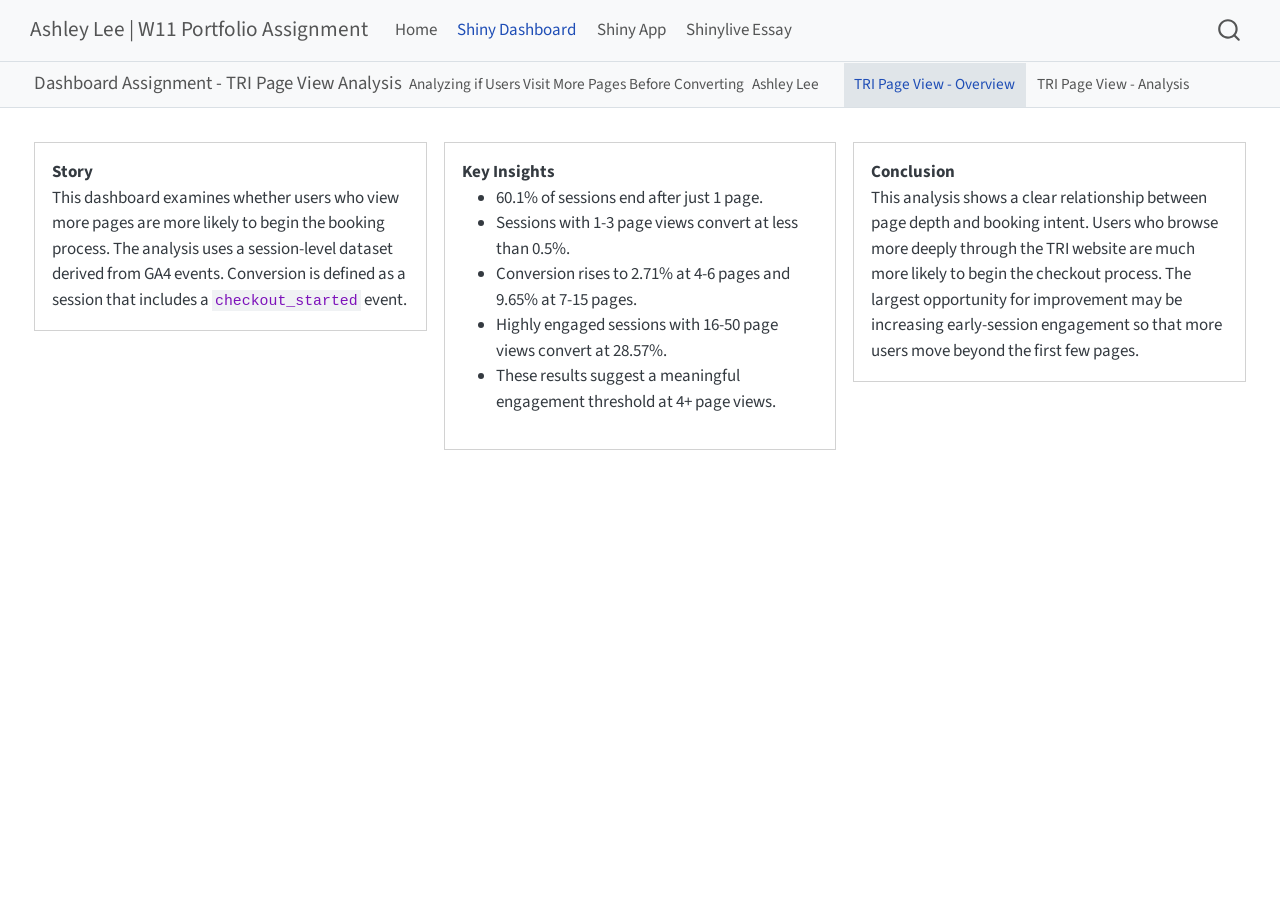
==== commit fe8cb4fe: "Updated W10 to W11" ====
--- a/docs/quarto-dashboard.html
+++ b/docs/quarto-dashboard.html
@@ -9,7 +9,7 @@
 <meta name="author" content="Ashley Lee">
 <meta name="dcterms.date" content="2026-04-19">
 
-<title>Dashboard Assignment - TRI Page View Analysis – Ashley Lee | W10 Portfolio Assignment</title>
+<title>Dashboard Assignment - TRI Page View Analysis – Ashley Lee | W11 Portfolio Assignment</title>
 <style>
 /* Default styles provided by pandoc.
 ** See https://pandoc.org/MANUAL.html#variables-for-html for config info.
@@ -107,7 +107,7 @@
       <div class="navbar-container container-fluid">
       <div class="navbar-brand-container mx-auto">
     <a class="navbar-brand" href="./index.html">
-    <span class="navbar-title">Ashley Lee | W10 Portfolio Assignment</span>
+    <span class="navbar-title">Ashley Lee | W11 Portfolio Assignment</span>
     </a>
   </div>
             <div id="quarto-search" class="" title="Search"></div>
@@ -230,8 +230,8 @@
 <div class="card cell html-fill-item html-fill-container bslib-card" data-bslib-card-init="" data-require-bs-caller="card()" data-full-screen="false">
 <div class="card-body html-fill-item html-fill-container">
 <div class="cell-output-display html-fill-item html-fill-container">
-<div class="datatables html-widget html-fill-item html-fill-container" id="htmlwidget-73a09218fa3726c320f5" style="width:100%;height:auto;"></div>
-<script type="application/json" data-for="htmlwidget-73a09218fa3726c320f5">{"x":{"filter":"none","vertical":false,"data":[["Sessions analyzed","Booking conversions","Baseline conversion rate","Average page views per session","Median page views per session"],["3,745","73","1.95%","2.85","1"]],"container":"<table class=\"display\">\n  <thead>\n    <tr>\n      <th>Metric<\/th>\n      <th>Value<\/th>\n    <\/tr>\n  <\/thead>\n<\/table>","options":{"bPaginate":false,"dom":"t","language":{"info":"Showing _TOTAL_ entries"},"paging":false,"columnDefs":[{"name":"Metric","targets":0},{"name":"Value","targets":1}],"order":[],"autoWidth":false,"orderClasses":false}},"evals":[],"jsHooks":[]}</script>
+<div class="datatables html-widget html-fill-item html-fill-container" id="htmlwidget-ecd2383f31edbdc9f4c8" style="width:100%;height:auto;"></div>
+<script type="application/json" data-for="htmlwidget-ecd2383f31edbdc9f4c8">{"x":{"filter":"none","vertical":false,"data":[["Sessions analyzed","Booking conversions","Baseline conversion rate","Average page views per session","Median page views per session"],["3,745","73","1.95%","2.85","1"]],"container":"<table class=\"display\">\n  <thead>\n    <tr>\n      <th>Metric<\/th>\n      <th>Value<\/th>\n    <\/tr>\n  <\/thead>\n<\/table>","options":{"bPaginate":false,"dom":"t","language":{"info":"Showing _TOTAL_ entries"},"paging":false,"columnDefs":[{"name":"Metric","targets":0},{"name":"Value","targets":1}],"order":[],"autoWidth":false,"orderClasses":false}},"evals":[],"jsHooks":[]}</script>
 </div>
 </div>
 <bslib-tooltip placement="auto" bsoptions="[]" data-require-bs-version="5" data-require-bs-caller="tooltip()">
@@ -275,8 +275,8 @@
 <div class="card cell html-fill-item html-fill-container bslib-card" data-bslib-card-init="" data-require-bs-caller="card()" data-full-screen="false">
 <div class="card-body html-fill-item html-fill-container">
 <div class="cell-output-display html-fill-item html-fill-container">
-<div class="datatables html-widget html-fill-item html-fill-container" id="htmlwidget-553e3ccd3c8c7dcb77f8" style="width:100%;height:auto;"></div>
-<script type="application/json" data-for="htmlwidget-553e3ccd3c8c7dcb77f8">{"x":{"filter":"none","vertical":false,"data":[["1 page","2-3 pages","4-6 pages","7-15 pages","16-50 pages"],[2249,733,406,259,98],[60.1,19.6,10.8,6.9,2.6],[7,2,11,25,28],[0.31,0.27,2.71,9.65,28.57]],"container":"<table class=\"display\">\n  <thead>\n    <tr>\n      <th>Page View Bucket<\/th>\n      <th>Sessions<\/th>\n      <th>% of Total Sessions<\/th>\n      <th>Conversions<\/th>\n      <th>Conversion Rate<\/th>\n    <\/tr>\n  <\/thead>\n<\/table>","options":{"bPaginate":false,"dom":"t","language":{"info":"Showing _TOTAL_ entries"},"paging":false,"columnDefs":[{"className":"dt-right","targets":[1,2,3,4]},{"name":"Page View Bucket","targets":0},{"name":"Sessions","targets":1},{"name":"% of Total Sessions","targets":2},{"name":"Conversions","targets":3},{"name":"Conversion Rate","targets":4}],"order":[],"autoWidth":false,"orderClasses":false}},"evals":[],"jsHooks":[]}</script>
+<div class="datatables html-widget html-fill-item html-fill-container" id="htmlwidget-71d6690f3e584c598780" style="width:100%;height:auto;"></div>
+<script type="application/json" data-for="htmlwidget-71d6690f3e584c598780">{"x":{"filter":"none","vertical":false,"data":[["1 page","2-3 pages","4-6 pages","7-15 pages","16-50 pages"],[2249,733,406,259,98],[60.1,19.6,10.8,6.9,2.6],[7,2,11,25,28],[0.31,0.27,2.71,9.65,28.57]],"container":"<table class=\"display\">\n  <thead>\n    <tr>\n      <th>Page View Bucket<\/th>\n      <th>Sessions<\/th>\n      <th>% of Total Sessions<\/th>\n      <th>Conversions<\/th>\n      <th>Conversion Rate<\/th>\n    <\/tr>\n  <\/thead>\n<\/table>","options":{"bPaginate":false,"dom":"t","language":{"info":"Showing _TOTAL_ entries"},"paging":false,"columnDefs":[{"className":"dt-right","targets":[1,2,3,4]},{"name":"Page View Bucket","targets":0},{"name":"Sessions","targets":1},{"name":"% of Total Sessions","targets":2},{"name":"Conversions","targets":3},{"name":"Conversion Rate","targets":4}],"order":[],"autoWidth":false,"orderClasses":false}},"evals":[],"jsHooks":[]}</script>
 </div>
 </div>
 <bslib-tooltip placement="auto" bsoptions="[]" data-require-bs-version="5" data-require-bs-caller="tooltip()">
